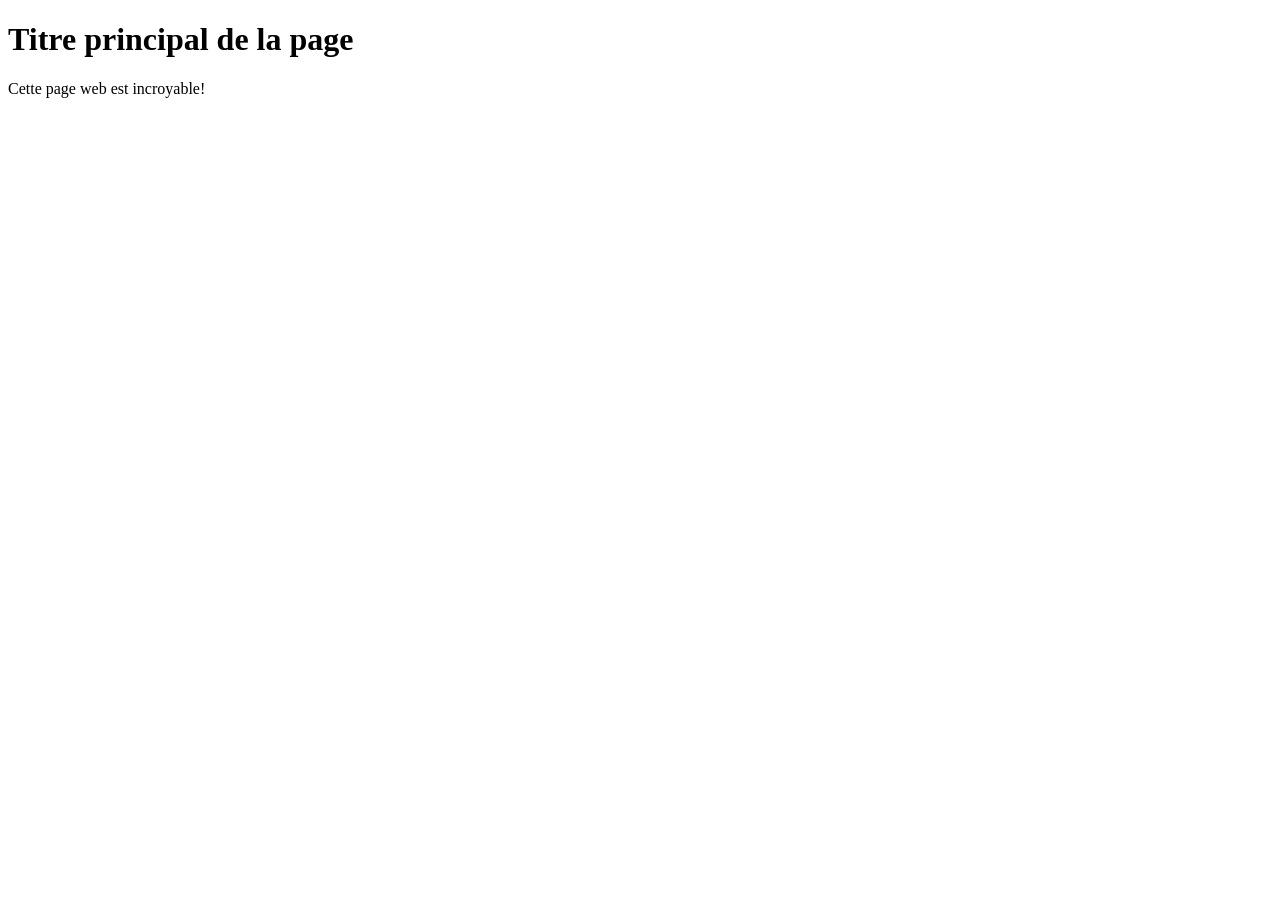
==== index.html @ d7457987 "Update nav" ====
<!DOCTYPE html>
<html lang="fr">
<head>
    <!-- Encodage des caractères de la page -->
    <meta charset="utf-8">
    <!-- Ajuste la taille de la page aux différents appareils : pc, mobiles, tablettes -->
    <meta name="viewport" content="width=device-width, initial-scale=1, shrink-to-fit=no">
    <!-- Titre de la page. Visible dans l'onglet du navigateur -->
    <title>Titre de la page | nom du site</title>
    <!-- Auteur -->
    <meta name="author" content="Steve Fallet">
    <!-- Icône de base du site : FAVICON -->
    <link rel="icon" type="image/x-icon" href="favicon.ico">
</head>
<body>
    <!-- Titre principal (unique) de la page -->
	<h1>Titre principal de la page</h1>
    <!-- Un paragraphe -->
    <p>Cette page web est incroyable!</p>
</body>
</html>
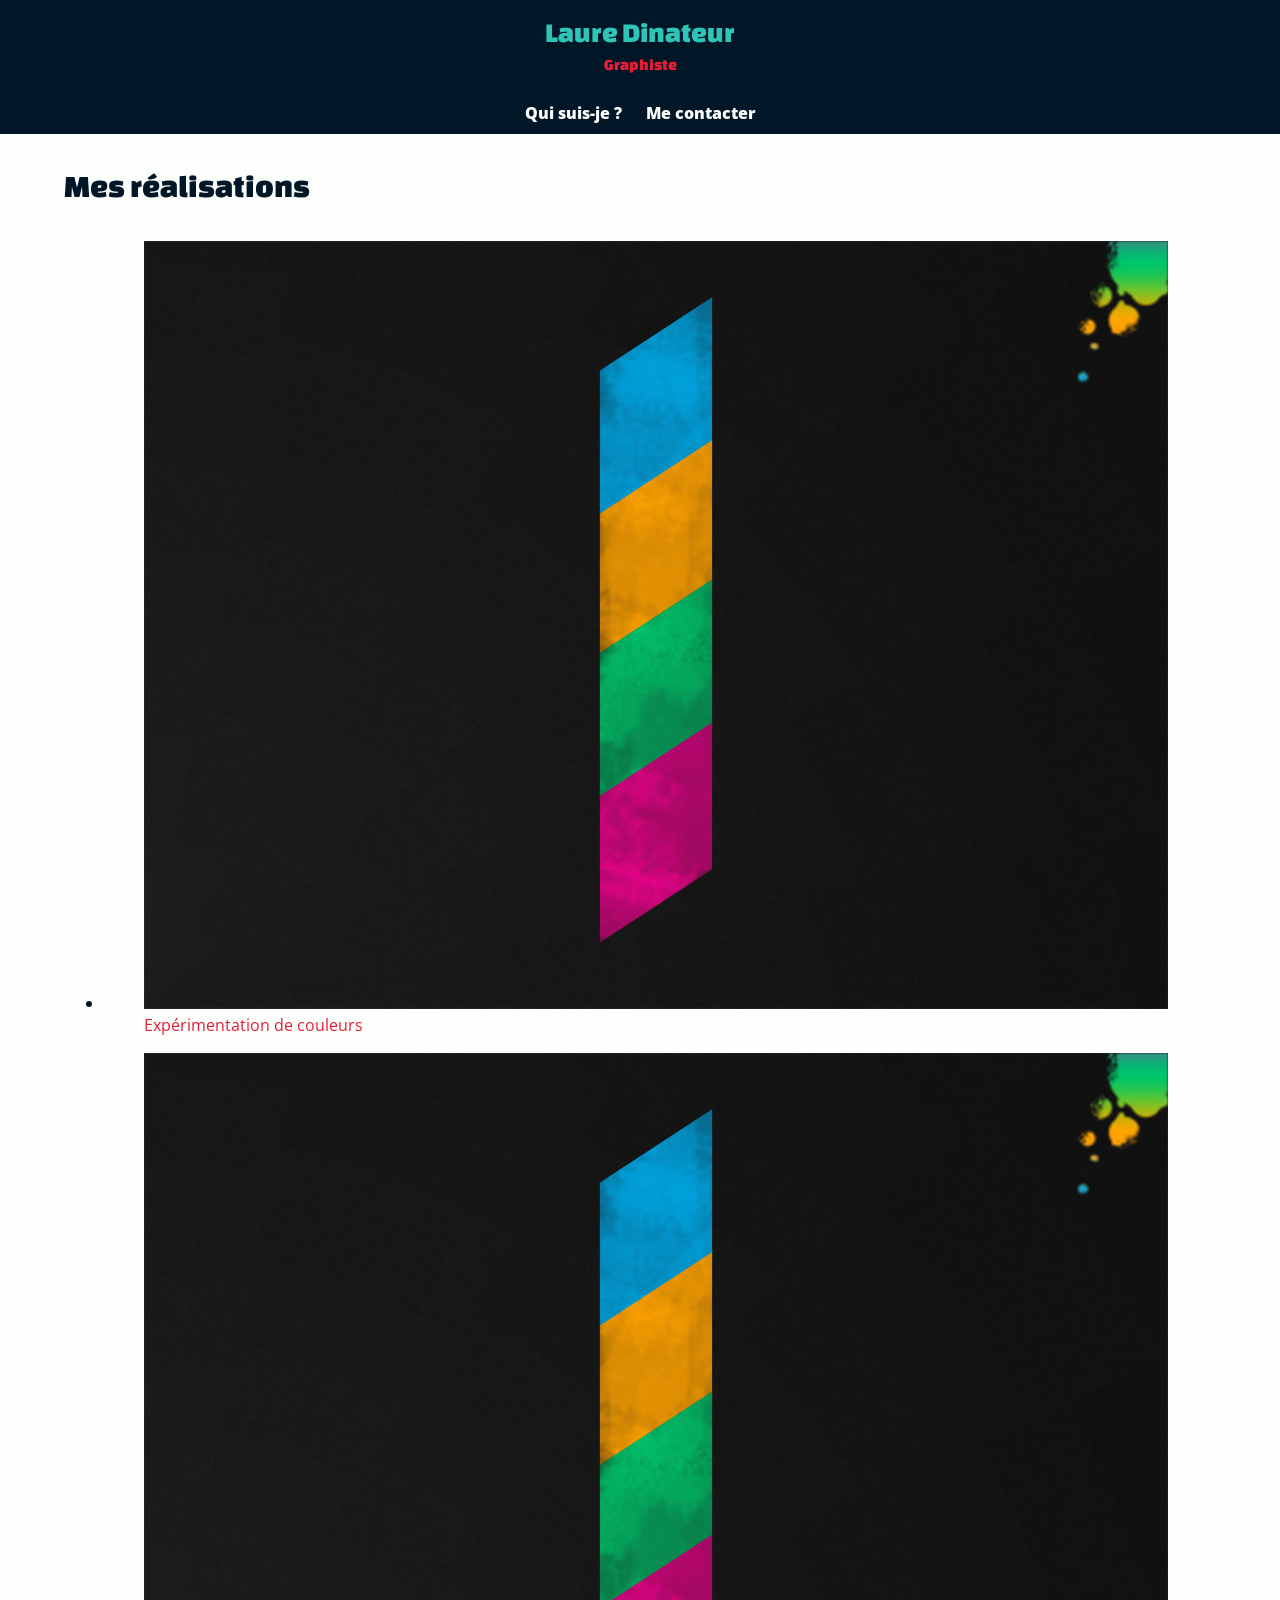
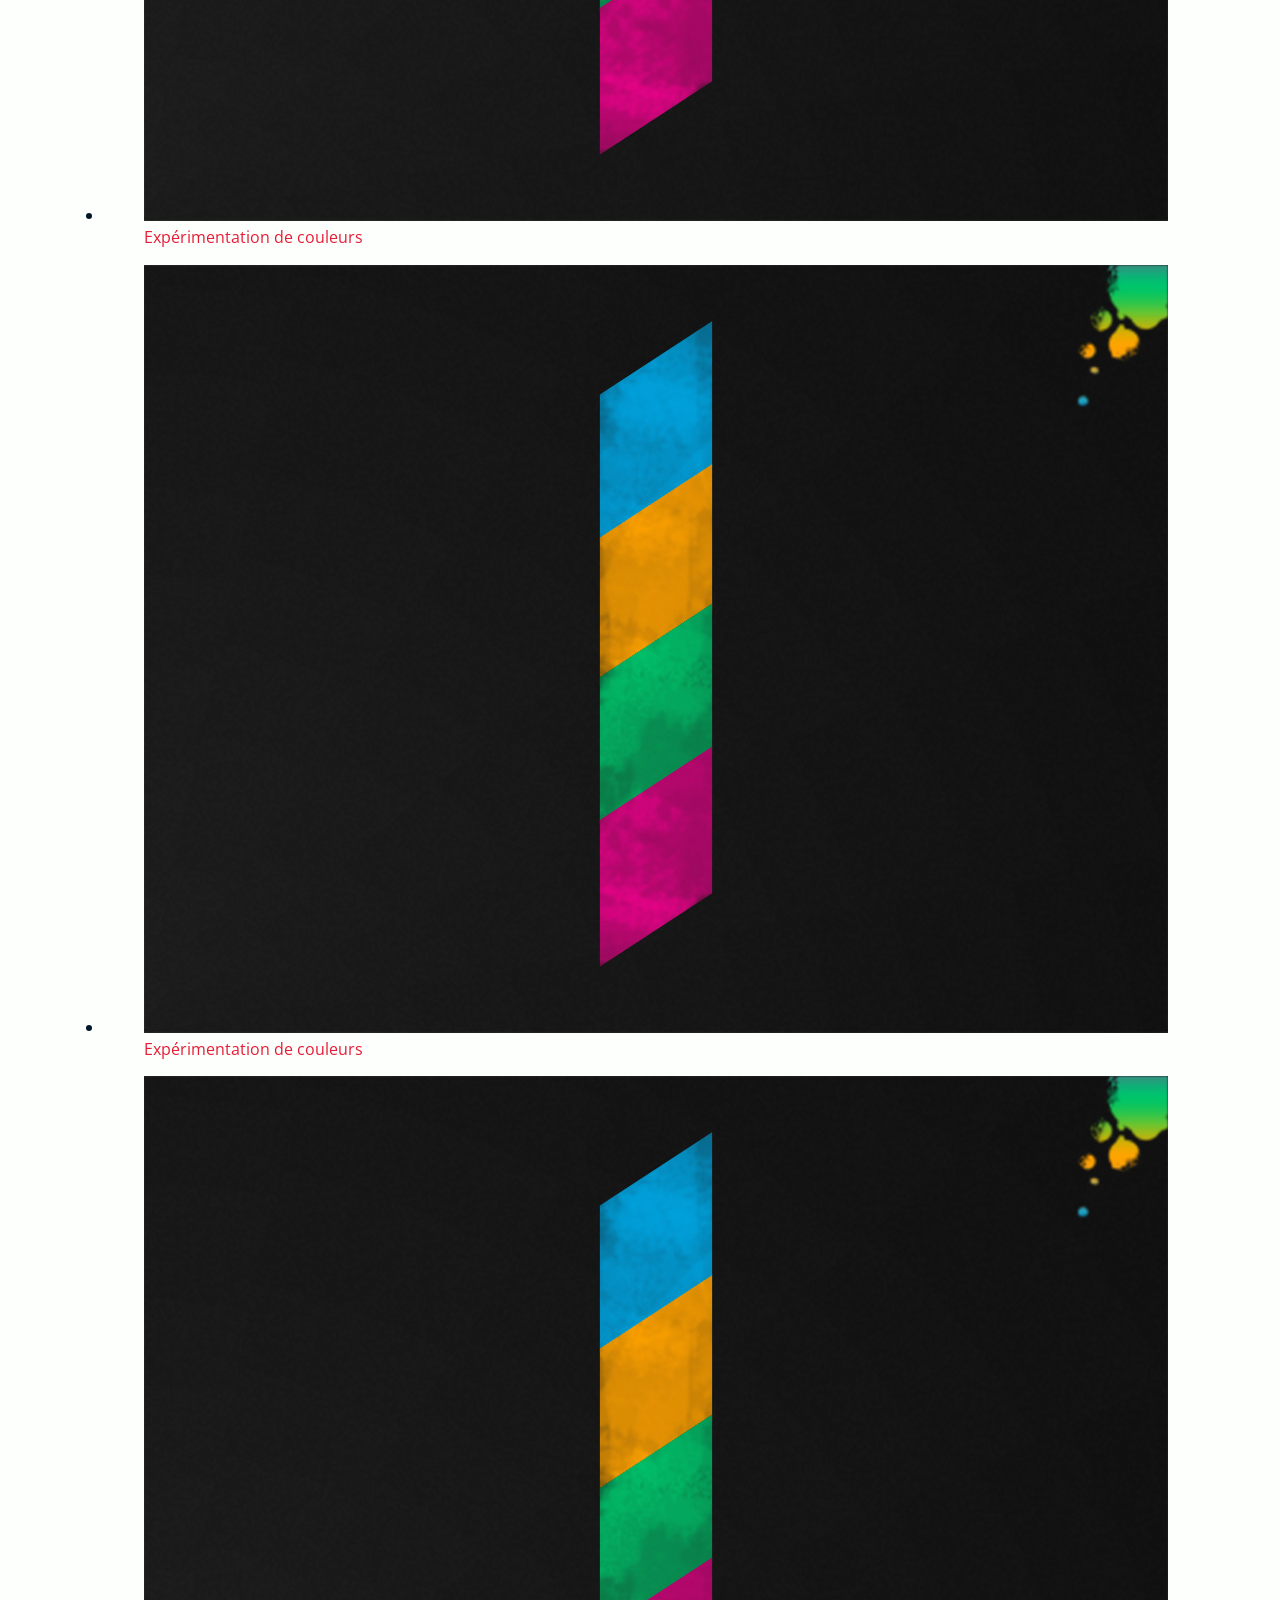
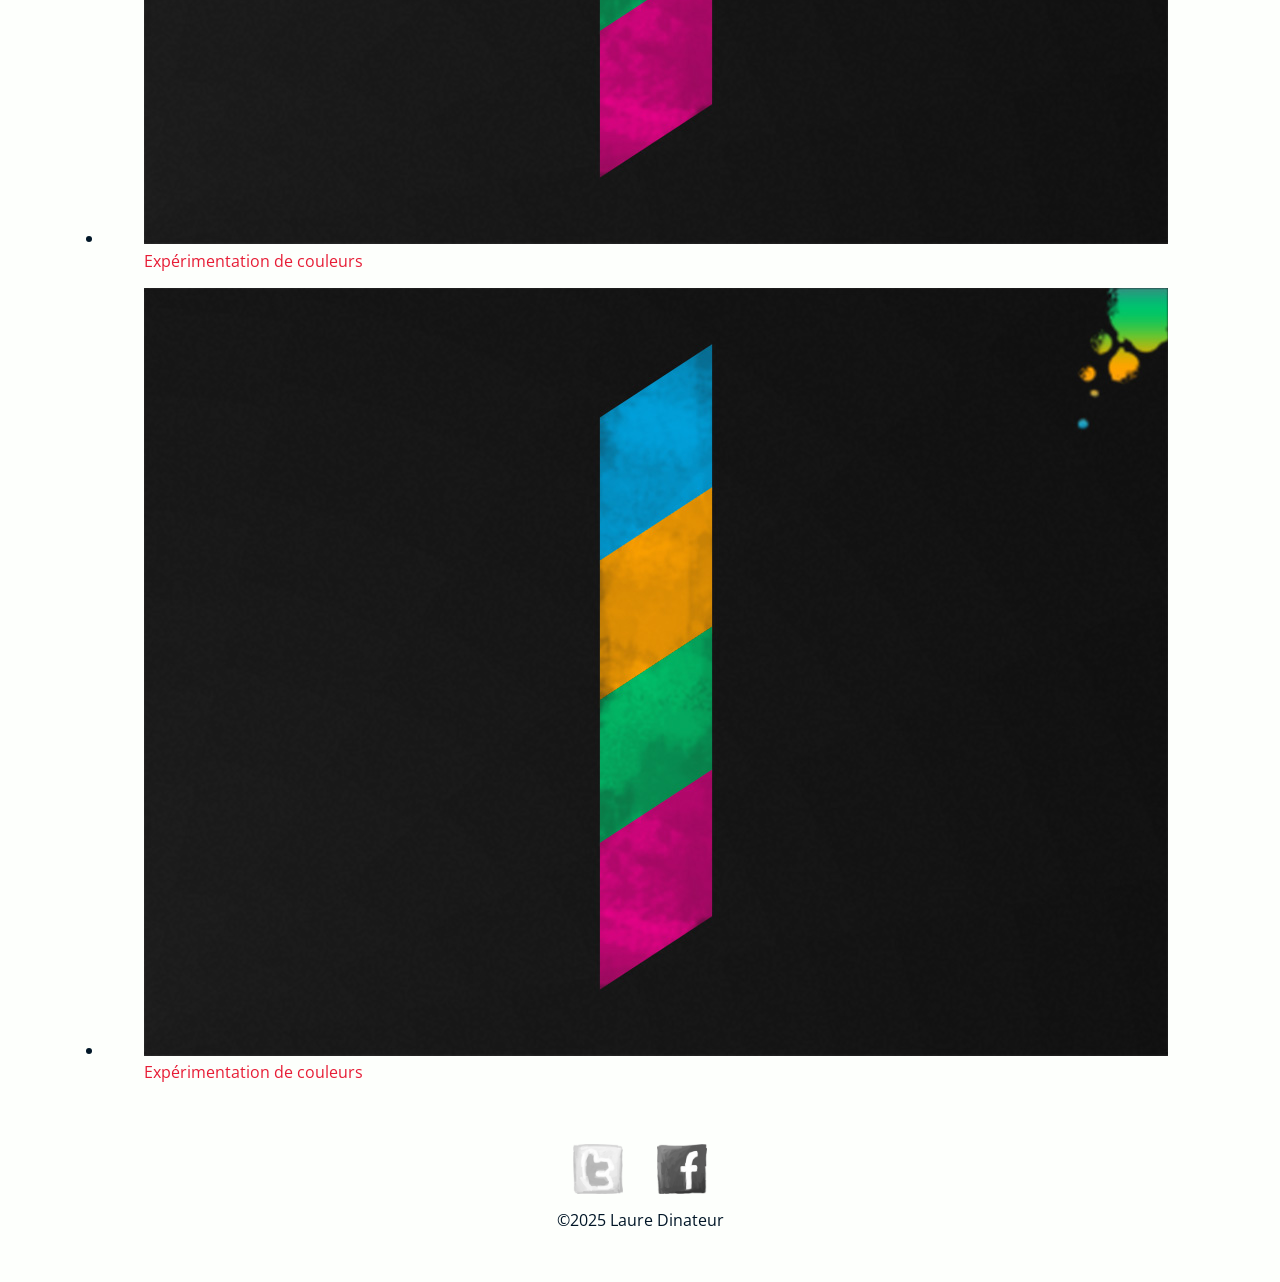
==== commit a3248ba7: "Ajout tableaux" ====
--- a/index.html
+++ b/index.html
@@ -6,16 +6,87 @@
     <!-- Ajuste la taille de la page aux différents appareils : pc, mobiles, tablettes -->
     <meta name="viewport" content="width=device-width, initial-scale=1, shrink-to-fit=no">
     <!-- Titre de la page. Visible dans l'onglet du navigateur -->
-    <title>Titre de la page | nom du site</title>
+    <title>Me contacter | Laure Dinateur</title>
     <!-- Auteur -->
-    <meta name="author" content="Steve Fallet">
+    <meta name="author" content="Lucas Bron">
     <!-- Icône de base du site : FAVICON -->
     <link rel="icon" type="image/x-icon" href="favicon.ico">
+    <link rel="stylesheet" href="css/main.css">
 </head>
 <body>
-    <!-- Titre principal (unique) de la page -->
-	<h1>Titre principal de la page</h1>
-    <!-- Un paragraphe -->
-    <p>Cette page web est incroyable!</p>
+<header>
+    <a href="index.html" class="logo">
+    <div class="nom">Laure Dinateur</div>
+    <div class="metier">Graphiste</div>
+    </a>
+    <nav>
+        <ul>
+            <li class="accueil actif"><a href="index.html">Accueil</a></li>
+            <li><a href="informations.html">Qui suis-je ?</a></li>
+            <li><a href="contact.html">Me contacter</a></li>
+        </ul>
+    </nav>
+</header>
+<main>
+    <h1>Mes réalisations</h1>
+
+    <ul>
+        <li><a href="img/numbers-01.jpg">
+            <figure><img src="img/numbers-01.jpg" alt="Tableau le chiffre 1">
+                <figcaption> Expérimentation de couleurs</figcaption>
+            </figure>
+        </a></li>
+    </ul>
+
+    <ul>
+        <li><a href="img/numbers-01.jpg">
+            <figure><img src="img/numbers-01.jpg" alt="Tableau le chiffre 1">
+                <figcaption> Expérimentation de couleurs</figcaption>
+            </figure>
+        </a></li>
+    </ul>
+
+    <ul>
+        <li><a href="img/numbers-01.jpg">
+            <figure><img src="img/numbers-01.jpg" alt="Tableau le chiffre 1">
+                <figcaption> Expérimentation de couleurs</figcaption>
+            </figure>
+        </a></li>
+    </ul>
+
+    <ul>
+        <li><a href="img/numbers-01.jpg">
+            <figure><img src="img/numbers-01.jpg" alt="Tableau le chiffre 1">
+                <figcaption> Expérimentation de couleurs</figcaption>
+            </figure>
+        </a></li>
+    </ul>
+
+    <ul>
+        <li><a href="img/numbers-01.jpg">
+            <figure><img src="img/numbers-01.jpg" alt="Tableau le chiffre 1">
+                <figcaption> Expérimentation de couleurs</figcaption>
+            </figure>
+        </a></li>
+    </ul>
+
+</main>
+<footer>
+    <nav>
+        <ul>
+            <li>
+            <a href="https://twitter.com/lauredi">
+                <img src="img/twitter-draw.png" alt="Ouvrir mon Twitter">
+            </a>
+            </li>
+            <li>
+                <a href="https://www.facebook.com/laure.dinateur">
+                    <img src="img/facebook-draw.png" alt="Ouvrir mon Facebook">
+                </a>
+            </li>
+        </ul>
+    </nav>
+    <div>&copy;2025 Laure Dinateur</div>
+</footer>
 </body>
 </html>
--- a/css/main.css
+++ b/css/main.css
@@ -0,0 +1,163 @@
+/* changa-one-regular - latin */
+@font-face {
+    font-display: swap; /* Check https://developer.mozilla.org/en-US/docs/Web/CSS/@font-face/font-display for other options. */
+    font-family: 'Changa One';
+    font-style: normal;
+    font-weight: 400;
+    src: url('../fonts/changa-one-v20-latin-regular.woff2') format('woff2'); /* Chrome 36+, Opera 23+, Firefox 39+, Safari 12+, iOS 10+ */
+}
+
+/* open-sans-regular - latin */
+@font-face {
+    font-display: swap; /* Check https://developer.mozilla.org/en-US/docs/Web/CSS/@font-face/font-display for other options. */
+    font-family: 'Open Sans';
+    font-style: normal;
+    font-weight: 400;
+    src: url('../fonts/open-sans-v40-latin-regular.woff2') format('woff2'); /* Chrome 36+, Opera 23+, Firefox 39+, Safari 12+, iOS 10+ */
+}
+
+/* open-sans-italic - latin */
+@font-face {
+    font-display: swap; /* Check https://developer.mozilla.org/en-US/docs/Web/CSS/@font-face/font-display for other options. */
+    font-family: 'Open Sans';
+    font-style: italic;
+    font-weight: 400;
+    src: url('../fonts/open-sans-v40-latin-italic.woff2') format('woff2'); /* Chrome 36+, Opera 23+, Firefox 39+, Safari 12+, iOS 10+ */
+}
+
+/* open-sans-800 - latin */
+@font-face {
+    font-display: swap; /* Check https://developer.mozilla.org/en-US/docs/Web/CSS/@font-face/font-display for other options. */
+    font-family: 'Open Sans';
+    font-style: normal;
+    font-weight: 800;
+    src: url('../fonts/open-sans-v40-latin-800.woff2') format('woff2'); /* Chrome 36+, Opera 23+, Firefox 39+, Safari 12+, iOS 10+ */
+}
+
+
+* {
+    box-sizing : border-box;
+}
+
+body {
+    background-color: #fdfffc;
+    color: #011627;
+    font-size: 100%;
+    line-height: 1.4;
+    font-family: "Open Sans", sans-serif;
+    font-weight: 400;
+    margin: 0;
+}
+
+h1, h2, h3, .nom {
+    font-family: "Changa One", cursive;
+    font-weight: 400;
+}
+
+h1 {
+    font-size: 2rem;
+    margin-bottom: 1em;
+}
+
+h2 {
+    font-size: 1.5rem;
+    margin-bottom: .75em;
+}
+
+p {
+    line-height: 1.5;
+}
+
+a {
+    color: #e71d36;
+    text-decoration: none;
+}
+
+/* Entete du site */
+header {
+    background-color: #011627;
+    padding-top: 5px;
+    margin-bottom: 30px;
+    text-align: center;
+}
+
+header .logo {
+    font-family: "Changa One", cursive;
+}
+
+header .logo .nom {
+    color: #2EC4B6;
+    font-size: 1.75rem;
+    line-height: .8;
+    margin: 1rem 0;
+}
+
+header .logo .metier {
+    margin: -5px;
+}
+
+nav {
+    padding: 10px 0;
+    margin-top: 20px;
+}
+
+header nav ul li.accueil {
+    display: none;
+}
+
+header nav ul {
+
+}
+
+nav ul {
+    padding: 0;
+    margin: 0 10px;
+    list-style: none;
+}
+
+header nav li {
+    display: inline-block;
+}
+
+header nav a {
+    font-weight: 800;
+    color: #fdfffc;
+    text-space: 30px;
+    padding: 15px 10px;
+}
+
+header nav a:hover,
+header nav a.actif{
+    color: #2ec4b6;
+}
+
+
+
+main {
+    padding: 0 5%;
+}
+
+footer {
+    margin: 50px 0;
+    text-align: center;
+}
+
+footer nav ul{
+    list-style-type: none;
+    padding: 0;
+}
+
+footer nav li {
+    display: inline-block;
+    margin: 0 15px;
+}
+
+footer nav img {
+    max-height: 50px;
+    filter: grayscale(100%);
+    transition: all 500ms linear;
+}
+footer nav img:hover {
+    filter: grayscale(0);
+    transform: rotate(-20deg);
+}
